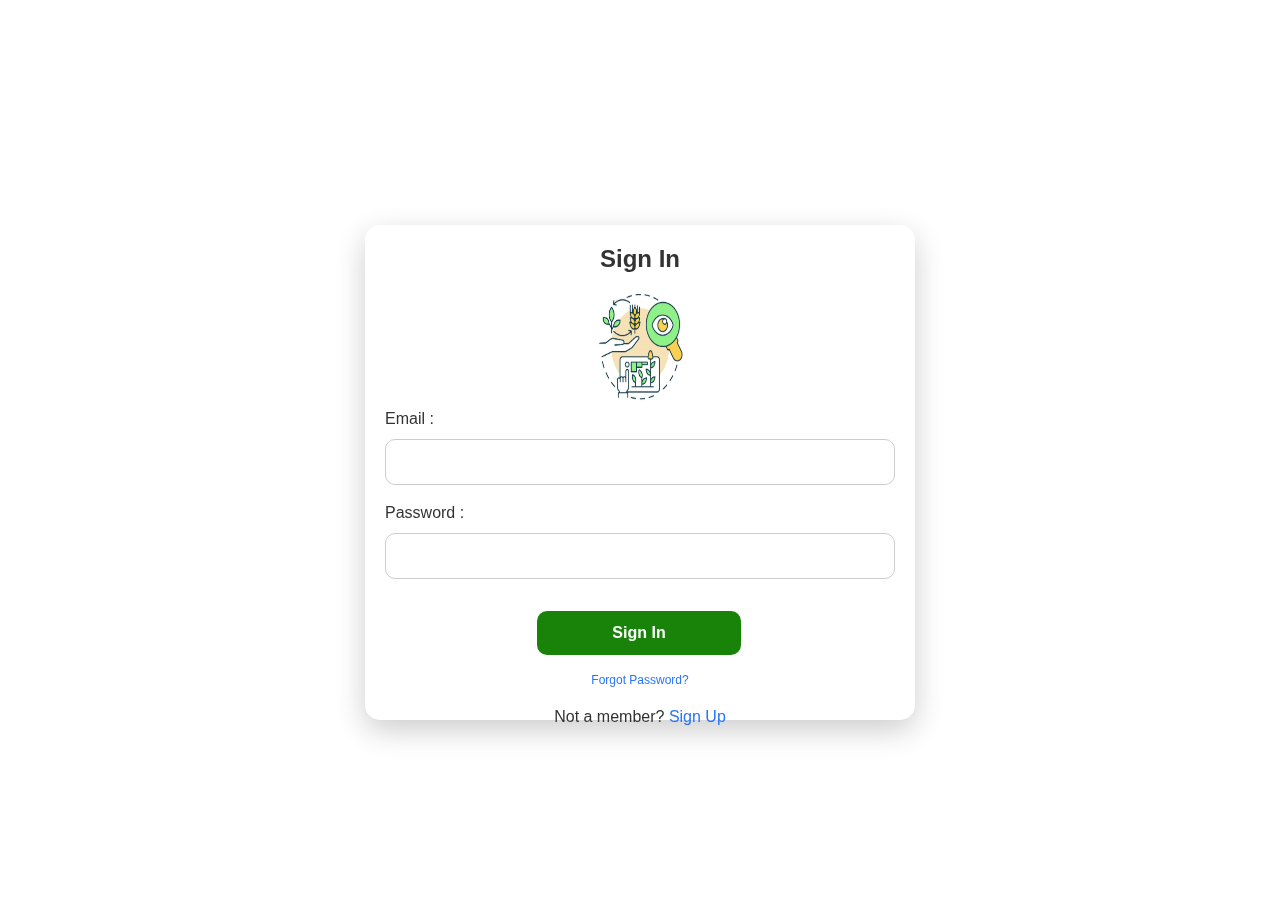
==== Crop-Monitoring-System-Frontend-master/index.html @ cbba7e53 "Initial commit" ====
<!DOCTYPE html>
<html lang="en">
  <head>
    <meta charset="UTF-8" />
    <meta name="viewport" content="width=device-width, initial-scale=1.0" />
    <title>Sign In / Sign Up</title>
    <link
      href="https://cdn.jsdelivr.net/npm/bootstrap@5.3.3/dist/css/bootstrap.min.css"
      rel="stylesheet"
    />
    <link rel="stylesheet" href="assets/css/index.css" />
  </head>
  <body>
    <div class="form-container">
      <div class="form-card">
        <!-- Sign In Form -->
        <div class="form-front">
          <h3>Sign In</h3>
          <h2>
            <img alt="loginIcon" id="logIcon" src="assets/images/icon.png">
          </h2>
          <form id="signInForm">
            <div class="mb-3">
              <label for="signInEmail" class="form-label">Email :</label>
              <input
                type="email"
                class="form-control"
                id="signInEmail"
                required
              />
            </div>
            <div class="mb-3">
              <label for="signInPassword" class="form-label">Password :</label>
              <input
                type="password"
                class="form-control"
                id="signInPassword"
                required
              />
            </div>
            <button type="submit" class="btn">Sign In</button>
            <p class="mt-3" style="font-size: 12px">
              <a href="#">Forgot Password?</a>
            </p>
            <p class="text-center mt-3">
              Not a member? <a href="#" id="showSignUp">Sign Up</a>
            </p>
          </form>
        </div>
        <!-- Sign Up Form -->
        <div class="form-back">
          <h3>Sign Up</h3>
          <form id="signUpForm">
            <div class="mb-3">
              <label for="signUpEmail" class="form-label">Email :</label>
              <input
                type="email"
                class="form-control"
                id="signUpEmail"
                required
              />
            </div>
            <div class="mb-3">
              <label for="signUpPassword" class="form-label">Password :</label>
              <input
                type="password"
                class="form-control"
                id="signUpPassword"
                required
              />
            </div>
            <div class="mb-3">
              <select class="form-control">
                <option value="" disabled selected>Choose Role</option>
                <option value="MANAGER">MANAGER</option>
                <option value="SCIENTIST">SCIENTIST</option>
                <option value="ADMINISTRATIVE">ADMINISTRATIVE</option>
              </select>
            </div>

            <button type="submit" class="btn">Sign Up</button>
            <p class="text-center mt-3">
              Already a member? <a href="#" id="showSignIn">Sign In</a>
            </p>
          </form>
        </div>
      </div>
    </div>

    <script src="https://cdn.jsdelivr.net/npm/jquery@3.6.0/dist/jquery.min.js"></script>
    <script src="https://cdn.jsdelivr.net/npm/bootstrap@5.3.3/dist/js/bootstrap.bundle.min.js"></script>
    <script src="/assets/js/index.js"></script>
    <script></script>
  </body>
</html>
---- Crop-Monitoring-System-Frontend-master/assets/css/index.css ----
body {
  font-family: "Arial", sans-serif;
  /* background: linear-gradient(135deg, #6a11cb, #2575fc); */
  color: #fff;
  min-height: 100vh;
  display: flex;
  justify-content: center;
  align-items: center;
}
.form-container {
  perspective: 1000px;
  position: relative;
  max-width: 100%;
  width: 550px;
}
.form-card {
  position: relative;
  width: 100%;
  height: 450px;
  transform-style: preserve-3d;
  transition: transform 0.6s ease-in-out;
}
.form-card.sign-up-mode {
  transform: rotateY(180deg);
}
.form-front,
.form-back {
  position: absolute;
  top: 0;
  left: 0;
  width: 100%;
  height: 110%;
  padding: 20px;
  border-radius: 15px;
  background: #fff;
  box-shadow: 0 10px 30px rgba(0, 0, 0, 0.2);
  color: #333;
  backface-visibility: hidden;
}
.form-back {
  transform: rotateY(180deg);
}
h3 {
  margin-bottom: 20px;
  font-weight: 600;
  font-size: 1.5rem;
  text-align: center;
}
img{
  width: 7vw;
  height: 12vh;
  text-align: center;
}
h2 {
  margin-bottom: 5px;
  text-align: center;
}

.form-label {
  font-weight: 500;
}
.form-control {
  border-radius: 10px;
  padding: 10px;
  border: 1px solid #ccc;
}
.btn {
  margin-top: 1rem;
  margin-left: 9.5rem;
  width: 40%;
  padding: 10px;
  border-radius: 10px;
  font-size: 1rem;
  font-weight: 600;
  background: #198209;
  border: none;
  color: #fff;
  transition: all 0.3s ease;
}
.btn:hover {
  background: #198209;
  transform: scale(1.05);
}
a {
  text-decoration: none;
  color: #2575fc;
  /* font-weight: 600; */
}
a:hover {
  text-decoration: underline;
}
.text-center {
  text-align: center;
}

.mt-3 {
  margin-top: 1rem;
  text-align: center;
}
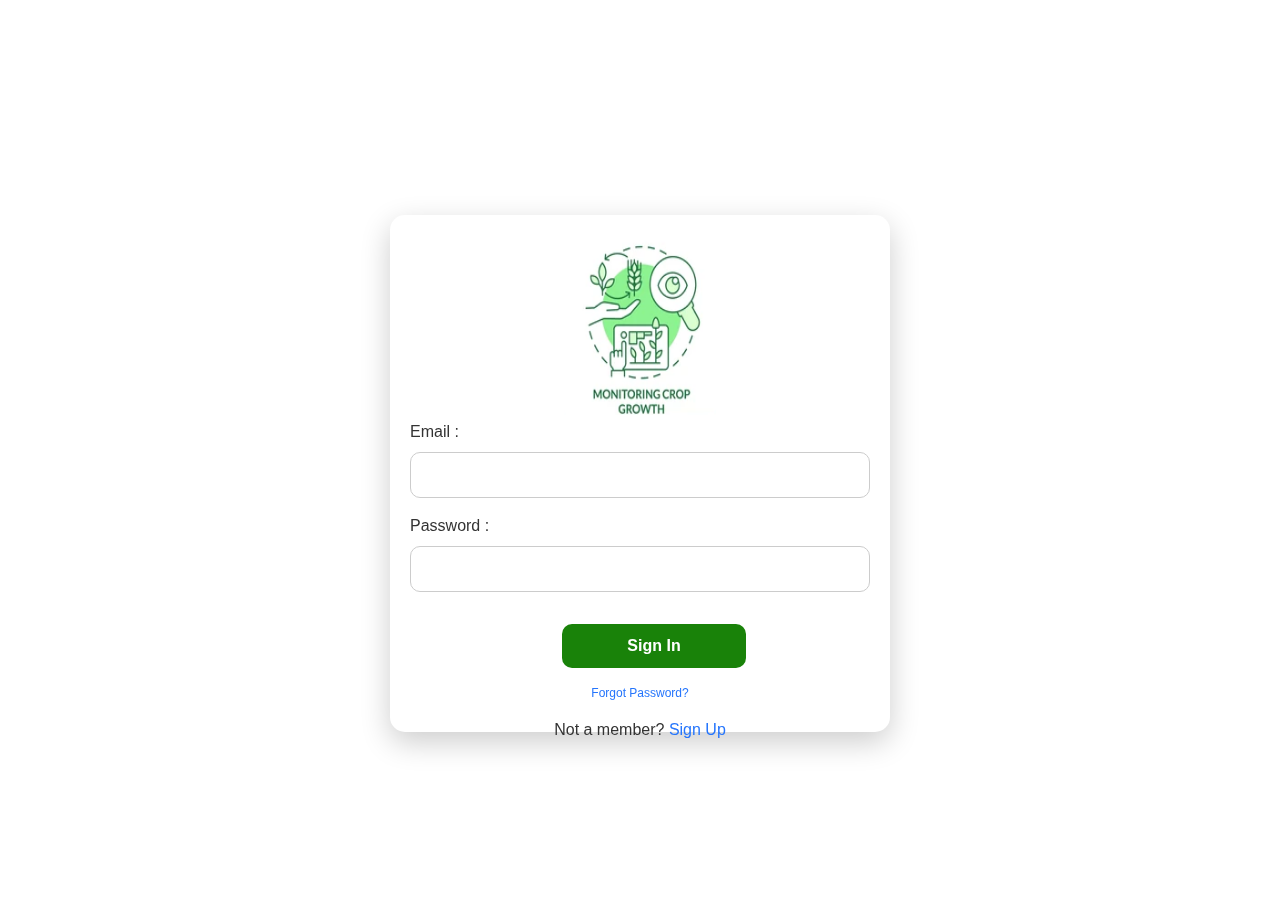
==== commit 57a5017e: "update" ====
--- a/Crop-Monitoring-System-Frontend-master/index.html
+++ b/Crop-Monitoring-System-Frontend-master/index.html
@@ -15,9 +15,9 @@
       <div class="form-card">
         <!-- Sign In Form -->
         <div class="form-front">
-          <h3>Sign In</h3>
+<!--          <h3>Sign In</h3>-->
           <h2>
-            <img alt="loginIcon" id="logIcon" src="assets/images/icon.png">
+            <img alt="loginIcon" id="logIcon" src="assets/images/logomain.png">
           </h2>
           <form id="signInForm">
             <div class="mb-3">
--- a/Crop-Monitoring-System-Frontend-master/assets/css/index.css
+++ b/Crop-Monitoring-System-Frontend-master/assets/css/index.css
@@ -11,12 +11,12 @@
   perspective: 1000px;
   position: relative;
   max-width: 100%;
-  width: 550px;
+  width: 500px;
 }
 .form-card {
   position: relative;
   width: 100%;
-  height: 450px;
+  height: 470px;
   transform-style: preserve-3d;
   transition: transform 0.6s ease-in-out;
 }
@@ -40,15 +40,15 @@
 .form-back {
   transform: rotateY(180deg);
 }
-h3 {
-  margin-bottom: 20px;
-  font-weight: 600;
-  font-size: 1.5rem;
-  text-align: center;
-}
+/*h3 {*/
+/*  margin-bottom: 20px;*/
+/*  font-weight: 600;*/
+/*  font-size: 1.5rem;*/
+/*  text-align: center;*/
+/*}*/
 img{
-  width: 7vw;
-  height: 12vh;
+  width: 33%;
+  height: 20vh;
   text-align: center;
 }
 h2 {
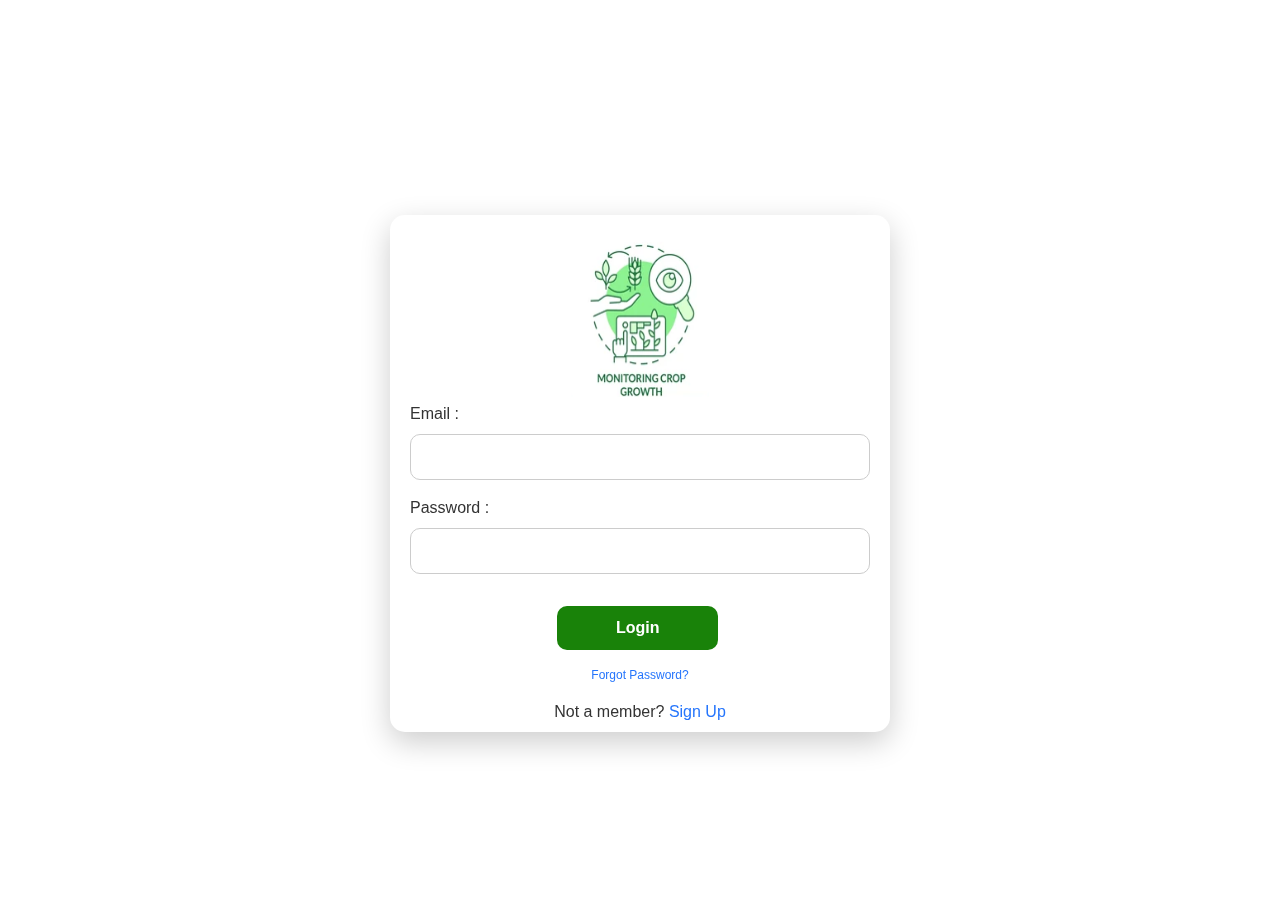
==== commit e0962d79: "update" ====
--- a/Crop-Monitoring-System-Frontend-master/index.html
+++ b/Crop-Monitoring-System-Frontend-master/index.html
@@ -38,7 +38,7 @@
                 required
               />
             </div>
-            <button type="submit" class="btn">Sign In</button>
+            <button type="submit" class="btn">Login</button>
             <p class="mt-3" style="font-size: 12px">
               <a href="#">Forgot Password?</a>
             </p>
--- a/Crop-Monitoring-System-Frontend-master/assets/css/index.css
+++ b/Crop-Monitoring-System-Frontend-master/assets/css/index.css
@@ -47,8 +47,8 @@
 /*  text-align: center;*/
 /*}*/
 img{
-  width: 33%;
-  height: 20vh;
+  width: 30%;
+  height: 18vh;
   text-align: center;
 }
 h2 {
@@ -66,8 +66,8 @@
 }
 .btn {
   margin-top: 1rem;
-  margin-left: 9.5rem;
-  width: 40%;
+  margin-left: 9.2rem;
+  width: 35%;
   padding: 10px;
   border-radius: 10px;
   font-size: 1rem;
